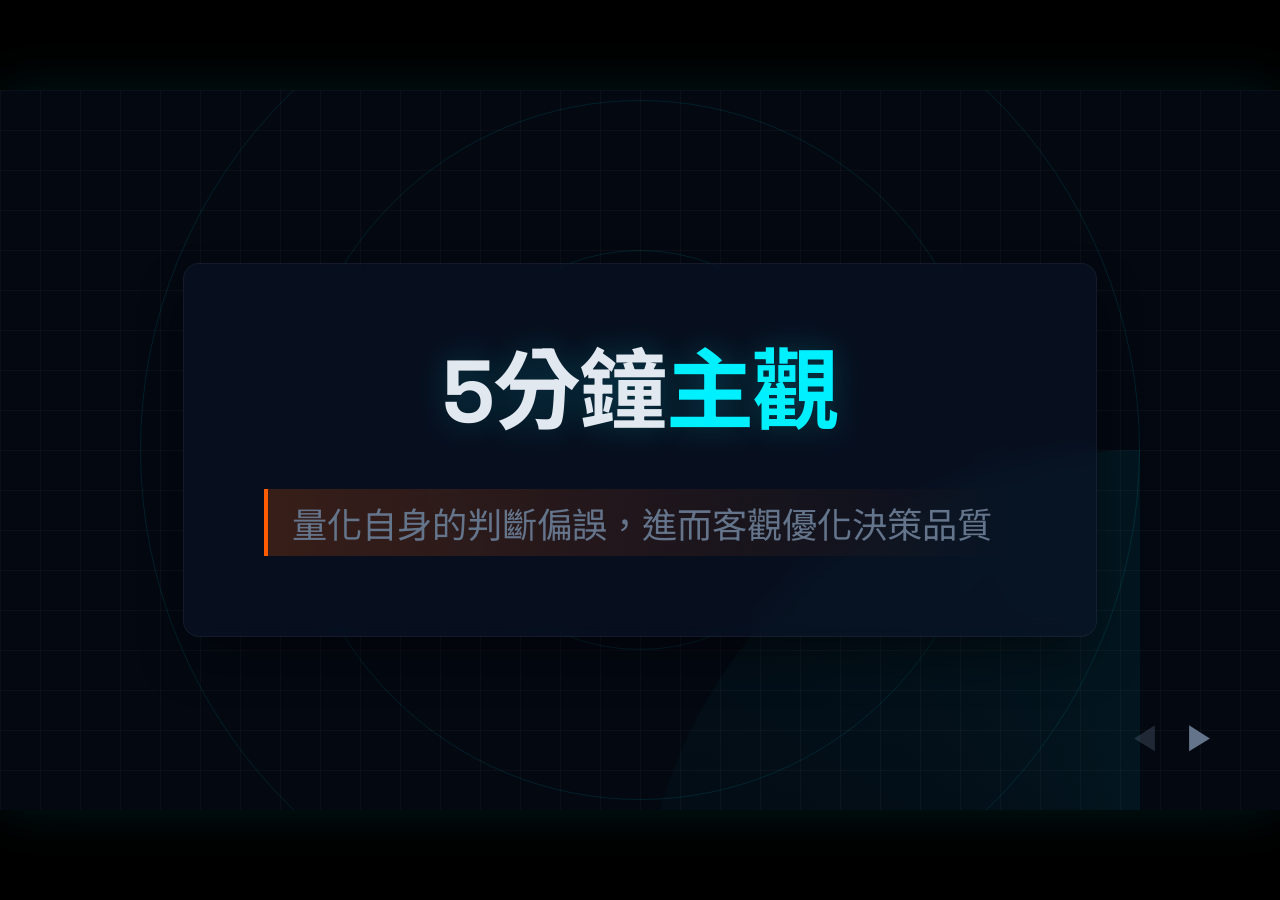
==== brier_score/index.html @ 46c32152 "Initial commit for Brier Score Calibration Tool" ====
<!DOCTYPE html>
<html lang="zh-TW">
<head>
    <meta charset="UTF-8">
    <meta name="viewport" content="width=device-width, initial-scale=1.0">
    <title>5分鐘不確定性雷達：主觀機率校準訓練</title>
    <link rel="stylesheet" href="style.css">
    <script src="https://cdn.jsdelivr.net/npm/chart.js"></script>
</head>
<body>
    <div class="presentation-container">
        <!-- Background Radar & Grid -->
        <div class="bg-layer"></div>
        <div class="radar-ring ring-1"></div>
        <div class="radar-ring ring-2"></div>
        <div class="radar-ring ring-3"></div>
        <div class="radar-sweep"></div>
        <!-- Slide 1: Cover -->
        <section class="slide active" id="slide-0" style="justify-content: center; align-items: center; text-align: center;">
            <div class="glass-panel" style="padding: 5rem; max-width: 1100px;">
                <h1 class="cover-title"><span id="cover-title-1"></span><span class="accent" id="cover-title-2"></span></h1>
                <div class="cover-subtitle" style="font-size: 2.2rem; margin-top: 1rem;">量化自身的判斷偏誤，進而客觀優化決策品質</div>
            </div>
        </section>

        <!-- Slide 2: Scenario Setup (New) -->
        <section class="slide" id="slide-0-5">
            <div style="display: flex; flex-direction: column; justify-content: center; align-items: center; height: 100%; text-align: center; padding-top: 2rem;">
                <p style="font-size: 1.6rem; color: var(--neon-cyan); margin-bottom: 2rem; font-family: 'Space Grotesk';">[ SCENARIO ]</p>
                
                <h2 style="font-size: 3rem; color: var(--text-main); margin-bottom: 3rem; white-space: nowrap;">
                    主管問你：「這週的專案 / 任務能<span class="accent">如期完成嗎？</span>」
                </h2>
                
                <div class="glass-panel" style="padding: 1.5rem 3rem; border-top: 4px solid var(--neon-cyan); background: rgba(0, 15, 30, 0.6); margin-top: 1rem;">
                    <p style="font-size: 1.1rem; color: var(--text-muted); font-family: 'Space Grotesk'; margin-bottom: 0.5rem;">[ 隱藏的客觀事實 ]</p>
                    <p style="font-size: 1.5rem; color: var(--text-main);">
                        你內心評估的 <strong style="color: #00FF00;">客觀機率是 80%</strong>
                    </p>
                </div>
                
                <p style="font-size: 2.8rem; color: var(--neon-orange); margin-top: 4rem; font-weight: bold; text-shadow: 0 0 10px rgba(255, 92, 0, 0.3);">
                    面對主管詢問，你會怎麼開口？
                </p>
            </div>
        </section>

        <!-- Slide 3: Workplace Scenario (Updated) -->
        <section class="slide" id="slide-1">
            <h2 style="font-size: 3rem;">常見的 <span class="accent-warn">兩種極端反應</span></h2>
            <p style="font-size: 1.5rem; color: var(--text-muted);">面對 80% 的客觀機率，大腦會如何扭曲表達？</p>
            <div class="scenario-layout" style="margin-top: 3rem;">
                <div class="glass-panel scenario-card card-conservative">
                    <span class="quote">「這禮拜可能只有 50% 機率...」</span>
                    <h3>刻意低估 <span class="accent">(保守避險)</span></h3>
                    <p>內心明明有 80% 的把握，卻因為害怕承擔風險而往低報。雖然自保了，卻會導致團隊囤積多餘的時間與資源 (Buffer)。</p>
                </div>
                <div class="glass-panel scenario-card card-overconfident">
                    <span class="quote">「絕對沒問題，交給我！」</span>
                    <h3>刻意高估 <span class="accent-warn">(過度自信)</span></h3>
                    <p>明明客觀機率只有 80%，卻受到「過度自信」偏誤影響，拍胸脯保證 100%。一旦出現突發狀況，就會讓整個專案措手不及。</p>
                </div>
            </div>
        </section>

        <!-- Slide 3: Concept -->
        <!-- Slide 3: Concept Transition -->
        <section class="slide" id="slide-2">
            <h2 style="font-size: 3rem;">核心概念：重新校正大腦的<span class="accent">信心尺標</span></h2>
            
            <div class="instrument-container" style="margin-top: 4rem;">
                <div class="instrument-line"></div>
                <div class="node node-noise">
                    <div class="wave-icon"></div>
                    <h3>主觀雜訊</h3>
                    <p>直覺偏誤與保守避險</p>
                </div>
                <div class="node node-calib">
                    <div class="dial-marks"></div>
                    <h3 class="accent-warn">機率校準</h3>
                    <p>(Calibration)</p>
                </div>
                <div class="node node-unbiased">
                    <div class="laser-beam"></div>
                    <h3 class="accent">無偏預估</h3>
                    <p>(True Prior)</p>
                </div>
            </div>
            
            <div style="margin-top: 4rem; display: flex; justify-content: center;">
                <div class="glass-panel" style="max-width: 900px; width: 100%; padding: 1.5rem 3rem; border-left: 4px solid #00FF00; background: rgba(0, 255, 0, 0.05);">
                    <p style="color: #00FF00; margin-bottom: 0.5rem; font-family: 'Space Grotesk'; font-size: 1.2rem;">[ 跨部門協作預期效益 ]</p>
                    <ul style="font-size: 1.3rem; margin-left: 1.5rem; line-height: 2.0; color: var(--text-main); text-align: left;">
                        <li><strong>對齊真實風險認知</strong>：校準各單位基本認知上的差異，一致化信心程度的基準。</li>
                        <li><strong>收斂可靠度決策偏差</strong>：讓專案開發的衝勁與品質把關的嚴謹找到交集，確保決策不偏離客觀現實。</li>
                        <li><strong>建立量化溝通共識</strong>：把模糊的「直覺感受」，轉化為大家都能對焦的機率語言。</li>
                    </ul>
                </div>
            </div>
        </section>

        <!-- Slide 4: Interactive Guide -->
        <section class="slide" id="slide-3">
            <h2 style="font-size: 3rem;">實作：<span class="accent">10 道趣味校準挑戰</span></h2>
            <div style="display: flex; gap: 4rem; margin-top: 4rem;">
                <div style="flex: 1.2; display: flex; flex-direction: column; justify-content: center;">
                    <div class="glass-panel" style="padding: 2.5rem; background: rgba(0, 15, 30, 0.8); border: 1px solid rgba(0, 240, 255, 0.3);">
                        <div style="color: var(--neon-cyan); font-family: 'Space Grotesk'; font-size: 1.2rem; margin-bottom: 2rem;">[ 介面與規則範例 ]</div>
                        
                        <div style="font-size: 1.5rem; color: var(--text-main); margin-bottom: 2rem;">
                            Q: 冰島是世界上唯一沒有蚊子的國家嗎？
                        </div>
                        
                        <div style="display: flex; gap: 1rem; margin-bottom: 2rem;">
                            <div style="flex: 1; padding: 0.8rem; border: 1px solid var(--text-muted); color: var(--text-muted); border-radius: 4px; text-align: center; font-size: 1.2rem;">TRUE / 是</div>
                            <div style="flex: 1; padding: 0.8rem; border: 1px solid var(--neon-cyan); color: #000; background: var(--neon-cyan); border-radius: 4px; text-align: center; font-size: 1.2rem; box-shadow: 0 0 15px var(--neon-cyan);">FALSE / 否</div>
                        </div>
                        
                        <div style="display: flex; justify-content: space-between; gap: 0.5rem;">
                            <div style="flex: 1; padding: 0.8rem 0; border: 1px solid var(--text-muted); color: var(--text-muted); text-align: center;">55%</div>
                            <div style="flex: 1; padding: 0.8rem 0; border: 1px solid var(--text-muted); color: var(--text-muted); text-align: center;">65%</div>
                            <div style="flex: 1; padding: 0.8rem 0; border: 1px solid var(--neon-orange); color: #000; background: var(--neon-orange); box-shadow: 0 0 15px var(--neon-orange); text-align: center; font-weight: bold;">75%</div>
                            <div style="flex: 1; padding: 0.8rem 0; border: 1px solid var(--text-muted); color: var(--text-muted); text-align: center;">85%</div>
                            <div style="flex: 1; padding: 0.8rem 0; border: 1px solid var(--text-muted); color: var(--text-muted); text-align: center;">95%</div>
                        </div>
                    </div>

                    <p style="margin-top: 2.5rem; font-size: 1.4rem; line-height: 1.8; color: var(--text-main);">
                        👉 <strong class="accent-warn">直覺答題，每題15秒內完成。</strong><br>
                        👉 判斷是非的同時，請一併點擊你的「真實信心度」。
                    </p>
                </div>
                
                <!-- Right: QR Code Panel -->
                <div style="display: flex; flex-direction: column; justify-content: center;">
                    <div class="glass-panel" style="padding: 2.5rem 3rem; text-align: center; height: 100%; display: flex; flex-direction: column; justify-content: center; gap: 1.2rem; border: 2px solid var(--neon-cyan); background: rgba(0, 243, 255, 0.05);">
                        <div style="color: var(--text-main); font-size: 1.2rem; letter-spacing: 2px; font-weight: bold;">[ SCAN TO START ]</div>
                        <div style="background: white; padding: 10px; width: 180px; height: 180px; margin: 0 auto; border-radius: 8px; display: flex; justify-content: center; align-items: center;">
                            <img src="https://api.qrserver.com/v1/create-qr-code/?size=180x180&data=https://inhightw.github.io/game/brier_score/index.html?mode=mobile" width="160" height="160" alt="QR Code">
                        </div>
                        <div style="color: var(--neon-orange); font-size: 1.3rem; font-weight: bold; margin-top: 0.5rem;">請用手機掃描上方條碼</div>
                        <div style="font-size: 1rem; color: var(--text-muted);">完成測驗後，結果將自動傳送至主控台</div>
                        <button class="btn" id="start-quiz-btn" style="margin-top: 1rem; padding: 0.5rem 1rem; font-size: 0.9rem; opacity: 0.6; border: 1px solid var(--text-muted);">[ DEV: 在本機端測試 ]</button>
                    </div>
                </div>
            </div>
        </section>

        <!-- Slide 4: Brier Score Guide (New) -->
        <section class="slide" id="slide-4">
            <h2 style="font-size: 3rem;">你的分數 <span class="accent">代表什麼？</span></h2>
            <p style="font-size: 1.5rem; color: var(--text-muted); margin-top: 1rem;">Brier Score (單題平均懲罰)：分數越低，代表你的預估越精準</p>
            
            <div style="display: flex; justify-content: center; margin-top: 4rem;">
                <div class="glass-panel" style="padding: 3.5rem 5rem; width: 100%; max-width: 800px; border-left: 4px solid var(--neon-cyan);">
                    <h4 style="color: var(--neon-cyan); margin-bottom: 2.5rem; font-family: 'Space Grotesk'; font-size: 1.5rem; letter-spacing: 1px;">
                        [ 分數落點指南 SCORE GUIDE ] 
                        <span style="font-size: 1.1rem; color: var(--text-muted); font-family: sans-serif; letter-spacing: normal; margin-left: 1rem;">(無論 10 題或 100 題皆適用)</span>
                    </h4>
                    <ul style="list-style: none; padding: 0; display: flex; flex-direction: column; gap: 1.8rem; font-size: 1.6rem;">
                        <li style="display: flex; align-items: center;"><span style="color: #00FF00; min-width: 200px; font-family: 'JetBrains Mono'; font-weight: bold; font-size: 2rem;">0.00 ~ 0.15</span> <span style="color: var(--text-main);">優秀 (高度校準)</span></li>
                        <li style="display: flex; align-items: center;"><span style="color: var(--neon-cyan); min-width: 200px; font-family: 'JetBrains Mono'; font-size: 2rem;">0.15 ~ 0.25</span> <span style="color: var(--text-main);">正常 (一般常人表現)</span></li>
                        <li style="display: flex; align-items: center;"><span style="color: var(--neon-orange); min-width: 200px; font-family: 'JetBrains Mono'; font-size: 2rem;">> 0.25</span> <span style="color: var(--text-muted);">極端 (不如亂猜 50%)</span></li>
                    </ul>
                    <div style="margin-top: 3rem; font-size: 1.1rem; color: var(--text-muted); border-top: 1px dashed var(--text-muted); padding-top: 1.5rem;">
                        * 備註：本次 10 題僅供快速體驗。若要建立個人穩健的「校準基準線」(Baseline)，建議至少進行 40~50 題以上的測驗。
                    </div>
                </div>
            </div>
        </section>

        <!-- Slide 5: Why honesty is best policy (Graph) [HIDDEN] -->
        <!-- 
        <section class="slide" id="slide-4-5">
            <h2 style="font-size: 3rem;">為什麼 <span class="accent">誠實</span> 是最佳策略？</h2>
            <div class="brier-layout" style="display: grid; grid-template-columns: 1fr 1fr; gap: 4rem; align-items: center; margin-top: 3rem;">
                
                <div class="glass-panel" style="padding: 1.5rem; position: relative; width: 100%; aspect-ratio: 1; max-width: 500px; display: flex; flex-direction: column; margin: 0 auto;">
                    <div style="color: var(--text-muted); font-size: 1rem; font-family: 'Space Grotesk'; margin-bottom: 1rem;">[ EXPECTED PENALTY SCORE ]</div>
                    
                    <div style="flex-grow: 1; position: relative;">
                        <div style="position: absolute; top: -10px; left: 0; color: var(--text-main); font-family: 'JetBrains Mono';">1.00</div>
                        <div style="position: absolute; top: 73%; left: 0; transform: translateY(-50%); color: var(--text-main); font-family: 'JetBrains Mono';">0.25</div>
                        <div style="position: absolute; bottom: 0; left: 0; color: var(--text-main); font-family: 'JetBrains Mono';">0.00</div>
                        
                        <div style="position: absolute; bottom: -25px; left: 40px; color: var(--text-main); font-family: 'JetBrains Mono';">0%</div>
                        <div style="position: absolute; bottom: -25px; left: 50%; transform: translateX(-50%); color: var(--text-main); font-family: 'JetBrains Mono';">50%</div>
                        <div style="position: absolute; bottom: -25px; right: 0; color: var(--text-main); font-family: 'JetBrains Mono';">100%</div>
                        <div style="position: absolute; bottom: -45px; right: 0; color: var(--text-muted); font-size: 0.9rem;">內心真實把握度 (p)</div>

                        <svg viewBox="0 0 100 100" style="position: absolute; top: 0; left: 40px; width: calc(100% - 40px); height: 100%; overflow: visible;">
                            <line x1="0" y1="100" x2="100" y2="100" stroke="#4a5568" stroke-width="1" />
                            <line x1="0" y1="0" x2="0" y2="100" stroke="#4a5568" stroke-width="1" />
                            <line x1="0" y1="75" x2="100" y2="75" stroke="#4a5568" stroke-width="1" stroke-dasharray="2,2" />
                            
                            <line x1="0" y1="100" x2="100" y2="0" stroke="var(--neon-orange)" stroke-width="1.5" stroke-dasharray="2,2" />
                            <text x="30" y="70" fill="var(--neon-orange)" font-size="3" transform="rotate(-45 30,70)">硬猜 0% (避險)</text>
                            
                            <line x1="0" y1="0" x2="100" y2="100" stroke="#00FF00" stroke-width="1.5" />
                            <text x="70" y="70" fill="#00FF00" font-size="3" transform="rotate(45 70,70)">硬猜 100% (盲目)</text>
                            
                            <path d="M0,100 Q50,50 100,100" fill="none" stroke="var(--neon-cyan)" stroke-width="2.5" stroke-dasharray="3,3" />
                            <text x="50" y="85" fill="var(--neon-cyan)" font-size="3" text-anchor="middle">誠實作答</text>
                        </svg>
                    </div>
                </div>

                <div class="explanation-text" style="display: flex; flex-direction: column; justify-content: center; gap: 2.5rem; height: 100%;">
                    
                    <div>
                        <p style="font-size: 1.4rem; line-height: 1.6; color: var(--text-main);">
                            不管你內心真正的把握度是多少，代表<strong class="accent">「誠實作答」的藍色虛線，永遠位於圖表的最下方</strong>（懲罰最低）。
                        </p>
                    </div>

                    <div style="display: flex; flex-direction: column; gap: 1.5rem;">
                        <div class="highlight-box" style="padding: 1.5rem; background: rgba(255, 92, 0, 0.1); border-left: 4px solid var(--neon-orange); border-radius: 4px;">
                            <p style="margin-bottom: 0.5rem; color: var(--neon-orange); font-weight: bold; font-size: 1.2rem;">[ 避險的代價 ]</p>
                            <p style="font-size: 1.1rem; line-height: 1.5; color: var(--text-muted);">明明有 70% 把握卻低報，預期懲罰將大幅飆高。</p>
                        </div>
                        
                        <div class="highlight-box" style="padding: 1.5rem; background: rgba(0, 255, 0, 0.05); border-left: 4px solid #00FF00; border-radius: 4px;">
                            <p style="margin-bottom: 0.5rem; color: #00FF00; font-weight: bold; font-size: 1.2rem;">[ 盲目的代價 ]</p>
                            <p style="font-size: 1.1rem; line-height: 1.5; color: var(--text-muted);">只有 60% 把握卻保證 100%，翻車將面臨極端懲罰。</p>
                        </div>
                    </div>
                </div>
            </div>
        </section>
        -->



        <!-- Slide 7: Statistics -->
        <section class="slide" id="slide-6">
            <h2 style="font-size: 3rem;">團隊校準 <span class="accent-warn">統計分布</span></h2>
            <div style="display: flex; justify-content: center; margin-top: 2rem; height: 60vh;">
                <div class="glass-panel dash-panel" style="max-width: 800px; width: 100%;">
                    <h3 style="color: var(--neon-orange); text-align: center;">[ POPULATION ANALYSIS ]</h3>
                    
                    <div id="stats-dashboard" style="margin-top: 2rem; display: none;">
                        <div style="display: flex; justify-content: space-around; margin-bottom: 2rem; font-family: 'JetBrains Mono'; text-align: center;">
                            <div>
                                <div style="color: var(--text-muted); font-size: 0.9rem;">TOTAL</div>
                                <div style="font-size: 2.5rem; color: var(--text-main);" id="stat-total">0</div>
                            </div>
                            <div>
                                <div style="color: var(--text-muted); font-size: 0.9rem;">AVG SCORE</div>
                                <div style="font-size: 2.5rem; color: var(--neon-cyan);" id="stat-avg">0.00</div>
                            </div>
                        </div>

                        <!-- 2-Column Grid for Charts -->
                        <div style="display: grid; grid-template-columns: 1fr 1fr; gap: 2rem; align-items: center; margin-top: 1rem;">
                            <!-- Left: Histogram -->
                            <div style="width: 100%; height: 250px; display: flex; flex-direction: column; align-items: center;">
                                <div style="color: var(--text-muted); font-size: 0.9rem; margin-bottom: 0.5rem; letter-spacing: 1px;">分數分佈 (Brier Score Distribution)</div>
                                <canvas id="scoreHistogram"></canvas>
                            </div>
                            <!-- Right: Doughnut Chart -->
                            <div style="width: 100%; height: 250px; display: flex; flex-direction: column; align-items: center;">
                                <div style="color: var(--text-muted); font-size: 0.9rem; margin-bottom: 0.5rem; letter-spacing: 1px;">偏誤屬性 (Bias Types)</div>
                                <canvas id="biasPieChart"></canvas>
                            </div>
                        </div>
                    </div>
                    
                    <div id="stats-loading" style="text-align: center; padding: 20px; font-family: 'JetBrains Mono';">載入數據中...</div>
                </div>
            </div>
        </section>

        <!-- Navigation Controls -->
        <div class="nav-controls">
            <button class="nav-btn" id="prev-slide">◀</button>
            <button class="nav-btn" id="next-slide">▶</button>
        </div>
    </div>

    <!-- Quiz Overlay (HUD) -->
    <div id="quiz-overlay">
        <div class="glass-panel hud-container" id="quiz-container" style="padding: 4rem;">
            <div class="hud-header" style="justify-content: space-between; align-items: center;">
                <span>Subjective Calibration Module</span>
                <div style="display: flex; gap: 2rem; align-items: center;">
                    <span id="timer-display" style="color: var(--neon-orange); font-family: 'JetBrains Mono'; font-size: 1.5rem; font-weight: bold; min-width: 80px; text-align: right;">00:10</span>
                    <span id="quiz-progress" class="accent">Q 01 / 10</span>
                </div>
            </div>
            
            <div style="width: 100%; height: 2px; background: rgba(255,255,255,0.1); margin-top: 1rem; margin-bottom: 2rem;">
                <div id="timer-bar" style="width: 100%; height: 100%; background: var(--neon-orange);"></div>
            </div>
            
            <div id="question-screen">
                <div class="typewriter" id="question-text">
                    <span id="q-type-content"></span><span class="cursor"></span>
                </div>
                
                <div class="binary-choices">
                    <button class="choice-btn" data-val="true" id="btn-true">TRUE / 是</button>
                    <button class="choice-btn" data-val="false" id="btn-false">FALSE / 否</button>
                </div>
                
                <div class="conf-slider-container" id="conf-section">
                    <div class="conf-labels">
                        <span>CONFIDENCE_LEVEL</span>
                        <span class="accent-warn">SELECT [55 - 95]</span>
                    </div>
                    <div class="confidence-scale" id="confidence-scale" style="display: flex; justify-content: space-between; margin-top: 2rem; gap: 10px;">
                        <button class="scale-btn" data-conf="0.55">55%</button>
                        <button class="scale-btn" data-conf="0.65">65%</button>
                        <button class="scale-btn" data-conf="0.75">75%</button>
                        <button class="scale-btn" data-conf="0.85">85%</button>
                        <button class="scale-btn" data-conf="0.95">95%</button>
                    </div>
                </div>
                
                <div class="hud-footer">
                    <button class="btn" id="next-question-btn" disabled>EXECUTE</button>
                </div>
            </div>
            
            <div id="result-screen" class="result-screen">
                <div class="hud-header" style="justify-content: center; margin-bottom: 1rem;">
                    <span>[ CALIBRATION COMPLETE ]</span>
                </div>
                <div style="font-family: 'Space Grotesk'; font-size: 1.5rem;">YOUR BRIER SCORE</div>
                <div class="huge-score" id="final-brier-score">0.000</div>
                <div class="score-eval" id="score-feedback"></div>
                
                <div class="register-form" style="margin-top: 1rem; text-align: center;">
                    <div style="color: var(--neon-cyan); font-family: 'JetBrains Mono'; margin-bottom: 0.5rem;" id="sync-status">>> SYNCING TO CLOUD...</div>
                </div>
                <button class="btn" id="close-quiz-btn" style="background: transparent; border-color: var(--text-muted); color: var(--text-muted);">EXIT_MODULE</button>
            </div>
        </div>
    </div>

    <!-- Firebase App (the core Firebase SDK) -->
    <script type="module">
        import { initializeApp } from "https://www.gstatic.com/firebasejs/10.8.0/firebase-app.js";
        import { getDatabase, ref, push, onValue, query, orderByChild, limitToFirst } from "https://www.gstatic.com/firebasejs/10.8.0/firebase-database.js";
        
        const firebaseConfig = {};

        window.dbSystem = {
            useFirebase: !!firebaseConfig.databaseURL,
            db: null,
            init: function() {
                if (this.useFirebase) {
                    const app = initializeApp(firebaseConfig);
                    this.db = getDatabase(app);
                }
            },
            saveScore: function(name, score) {
                if (this.useFirebase) {
                    const scoreListRef = ref(this.db, 'leaderboard');
                    push(scoreListRef, { name: name, score: score, timestamp: Date.now() });
                } else {
                    let board = JSON.parse(localStorage.getItem('brier_leaderboard_v2') || '[]');
                    board.push({ name: name, score: score, timestamp: Date.now() });
                    localStorage.setItem('brier_leaderboard_v2', JSON.stringify(board));
                    this.triggerLocalRender();
                }
            },
            listenScores: function(callback) {
                if (this.useFirebase) {
                    const topScoresRef = query(ref(this.db, 'leaderboard'), orderByChild('score'), limitToFirst(10));
                    onValue(topScoresRef, (snapshot) => {
                        let scores = [];
                        snapshot.forEach((child) => { scores.push(child.val()); });
                        callback(scores);
                    });
                } else {
                    this.localCallback = callback;
                    this.triggerLocalRender();
                }
            },
            triggerLocalRender: function() {
                if (this.localCallback) {
                    let board = JSON.parse(localStorage.getItem('brier_leaderboard_v2') || '[]');
                    board.sort((a, b) => a.score - b.score);
                    this.localCallback(board.slice(0, 10));
                }
            }
        };
        window.dbSystem.init();
    </script>

    <script src="calibration_data.js"></script>
    <script src="app.js"></script>
</body>
</html>
---- brier_score/style.css ----
@import url('https://fonts.googleapis.com/css2?family=Noto+Sans+TC:wght@400;500;700&family=Space+Grotesk:wght@400;600;700&family=JetBrains+Mono:wght@400;700&display=swap');

:root {
  --bg-deep: #030811;
  --bg-panel: rgba(10, 21, 40, 0.6);
  --neon-cyan: #00F0FF;
  --neon-cyan-dim: rgba(0, 240, 255, 0.2);
  --neon-orange: #FF5C00;
  --neon-orange-dim: rgba(255, 92, 0, 0.2);
  --text-main: #E2E8F0;
  --text-muted: #64748B;
  --grid-color: rgba(255, 255, 255, 0.03);
}

* {
  box-sizing: border-box;
  margin: 0;
  padding: 0;
}

body {
  background-color: #000; /* Outer letterbox color */
  color: var(--text-main);
  overflow: hidden;
  height: 100vh;
  width: 100vw;
  margin: 0;
  font-family: 'Noto Sans TC', sans-serif;
  position: relative;
}

/* Radar & Grid Background */
.bg-layer {
  position: absolute;
  top: 0; left: 0; width: 100%; height: 100%;
  z-index: -1;
  background-image: 
    linear-gradient(var(--grid-color) 1px, transparent 1px),
    linear-gradient(90deg, var(--grid-color) 1px, transparent 1px);
  background-size: 40px 40px;
}
.radar-ring {
  position: absolute;
  top: 50%; left: 50%;
  transform: translate(-50%, -50%);
  border: 1px solid var(--neon-cyan-dim);
  border-radius: 50%;
  opacity: 0.5;
}
.ring-1 { width: 400px; height: 400px; }
.ring-2 { width: 700px; height: 700px; }
.ring-3 { width: 1000px; height: 1000px; }
.radar-sweep {
  position: absolute;
  top: 50%; left: 50%;
  width: 1000px; height: 1000px;
  background: conic-gradient(from 0deg, transparent 70%, var(--neon-cyan-dim) 100%);
  border-radius: 50%;
  transform-origin: 0 0;
  animation: sweep 10s linear infinite;
  opacity: 0.3;
}
@keyframes sweep {
  from { transform: rotate(0deg); }
  to { transform: rotate(360deg); }
}

h1, h2, h3, .number-font {
  font-family: 'Space Grotesk', 'Noto Sans TC', sans-serif;
  letter-spacing: -0.02em;
}

.presentation-container {
  width: 1280px;
  height: 720px;
  position: absolute;
  top: 50%;
  left: 50%;
  background-color: var(--bg-deep);
  overflow: hidden;
  box-shadow: 0 0 50px rgba(0, 240, 255, 0.1);
  transform: translate(-50%, -50%);
  transform-origin: center center;
}

.slide {
  position: absolute;
  top: 0; left: 0; width: 100%; height: 100%;
  opacity: 0;
  visibility: hidden;
  transition: all 0.8s cubic-bezier(0.22, 1, 0.36, 1);
  transform: scale(0.95) translateY(30px);
  padding: 4rem 5rem;
  display: flex;
  flex-direction: column;
  justify-content: flex-start;
}

.slide.active {
  opacity: 1;
  visibility: visible;
  transform: scale(1) translateY(0);
}

.accent { color: var(--neon-cyan); }
.accent-warn { color: var(--neon-orange); }

/* Glassmorphism Panel */
.glass-panel {
  background: var(--bg-panel);
  backdrop-filter: blur(12px);
  -webkit-backdrop-filter: blur(12px);
  border: 1px solid rgba(255, 255, 255, 0.05);
  border-radius: 16px;
  box-shadow: 0 25px 50px -12px rgba(0, 0, 0, 0.5);
}

/* Base Button */
.btn {
  background: transparent;
  color: var(--neon-cyan);
  border: 1px solid var(--neon-cyan);
  padding: 14px 40px;
  font-size: 1.2rem;
  font-family: 'Space Grotesk', sans-serif;
  font-weight: 600;
  border-radius: 4px;
  cursor: pointer;
  transition: all 0.3s cubic-bezier(0.4, 0, 0.2, 1);
  text-transform: uppercase;
  letter-spacing: 2px;
  position: relative;
  overflow: hidden;
}
.btn::before {
  content: '';
  position: absolute;
  top: 0; left: -100%; width: 100%; height: 100%;
  background: var(--neon-cyan);
  transition: all 0.3s ease;
  z-index: -1;
}
.btn:hover::before { left: 0; }
.btn:hover {
  color: var(--bg-deep);
  box-shadow: 0 0 20px var(--neon-cyan-dim);
}
.btn:disabled {
  border-color: var(--text-muted);
  color: var(--text-muted);
  cursor: not-allowed;
}
.btn:disabled::before { display: none; }

.nav-controls {
  position: absolute;
  bottom: 3rem; right: 4rem;
  z-index: 100;
  display: flex;
  gap: 1.5rem;
}

.nav-btn {
  background: transparent;
  color: var(--text-muted);
  border: none;
  font-size: 2rem;
  cursor: pointer;
  transition: all 0.3s;
  font-family: 'Space Grotesk';
}
.nav-btn:hover {
  color: var(--neon-cyan);
  transform: scale(1.1);
}

/* Slide 1: Cover */
.cover-title {
  font-size: 5.5rem;
  font-weight: 700;
  line-height: 1.1;
  margin-bottom: 2rem;
  text-shadow: 0 0 30px var(--neon-cyan-dim);
}
.cover-subtitle {
  font-size: 1.8rem;
  color: var(--text-muted);
  display: inline-block;
  padding: 0.5rem 1.5rem;
  border-left: 4px solid var(--neon-orange);
  background: linear-gradient(90deg, var(--neon-orange-dim), transparent);
}

/* Slide 2: Scenario */
.scenario-layout {
  display: grid;
  grid-template-columns: 1fr 1fr;
  gap: 3rem;
  margin-top: 3rem;
}
.scenario-card {
  padding: 3rem;
  position: relative;
  overflow: hidden;
}
.scenario-card::before {
  content: '';
  position: absolute;
  top: 0; left: 0; width: 4px; height: 100%;
}
.card-conservative::before { background: var(--text-muted); }
.card-overconfident::before { background: var(--neon-orange); }

.scenario-card h3 {
  font-size: 2rem;
  margin-bottom: 1.5rem;
}
.scenario-card p {
  font-size: 1.2rem;
  line-height: 1.7;
  color: #94A3B8;
}
.quote {
  font-family: 'Space Grotesk';
  font-size: 1.2rem;
  color: #fff;
  margin-bottom: 1rem;
  display: block;
  opacity: 0.8;
}

/* Slide 3: Concept (Redesigned) */
.instrument-container {
  display: flex;
  align-items: center;
  justify-content: space-between;
  margin-top: 5rem;
  position: relative;
}
.instrument-line {
  position: absolute;
  top: 50%; left: 0; width: 100%; height: 2px;
  background: linear-gradient(90deg, var(--text-muted), var(--neon-cyan));
  z-index: -1;
  opacity: 0.3;
}
.node {
  width: 220px; height: 220px;
  border-radius: 50%;
  display: flex;
  flex-direction: column;
  justify-content: center;
  align-items: center;
  text-align: center;
  background: var(--bg-deep);
  position: relative;
}
/* Node 1: Noise */
.node-noise {
  border: 2px dashed var(--text-muted);
}
.wave-icon {
  width: 80%; height: 40px;
  background: repeating-linear-gradient(90deg, transparent, transparent 4px, var(--text-muted) 4px, var(--text-muted) 8px);
  mask-image: linear-gradient(transparent, black, transparent);
  -webkit-mask-image: linear-gradient(transparent, black, transparent);
  margin-bottom: 1rem;
}
/* Node 2: Calibration Dial */
.node-calib {
  border: 2px solid var(--neon-orange);
  box-shadow: 0 0 30px var(--neon-orange-dim);
}
.dial-marks {
  position: absolute;
  width: 90%; height: 90%;
  border-radius: 50%;
  border: 1px dotted var(--neon-orange);
  animation: spin 20s linear infinite;
}
@keyframes spin { 100% { transform: rotate(360deg); } }

/* Node 3: Unbiased */
.node-unbiased {
  border: 2px solid var(--neon-cyan);
  box-shadow: 0 0 30px var(--neon-cyan-dim);
}
.laser-beam {
  position: absolute;
  right: 100%; top: 50%;
  width: 50px; height: 2px;
  background: var(--neon-cyan);
  box-shadow: 0 0 10px var(--neon-cyan);
}

.node h3 { font-size: 1.5rem; margin-bottom: 0.5rem; }
.node p { font-size: 0.9rem; color: var(--text-muted); }

.concept-explanations {
  display: grid;
  grid-template-columns: 1fr 1fr;
  gap: 2rem;
  margin-top: 4rem;
}
.concept-desc {
  padding: 1.5rem 2rem;
  border-left: 2px solid;
}

/* Slide 4: Steps */
.process-grid {
  display: grid;
  grid-template-columns: repeat(3, 1fr);
  gap: 2rem;
  margin: 4rem 0;
}
.step-box {
  padding: 2.5rem;
  position: relative;
}
.step-num {
  position: absolute;
  top: -1.5rem; left: 2rem;
  font-family: 'JetBrains Mono', monospace;
  font-size: 3rem;
  font-weight: 700;
  color: var(--neon-cyan);
  opacity: 0.2;
}
.step-box h3 { font-size: 1.5rem; margin-bottom: 1rem; }

/* Slide 5: Formula */
.brier-layout {
  display: grid;
  grid-template-columns: 1.2fr 1fr;
  gap: 4rem;
  margin-top: 3rem;
  align-items: center;
}
.code-panel {
  background: #02040A;
  border: 1px solid rgba(255,255,255,0.1);
  padding: 3rem;
  border-radius: 12px;
  font-family: 'JetBrains Mono', monospace;
}
.code-panel .math {
  font-size: 2.8rem;
  color: var(--neon-orange);
  margin: 2rem 0;
  text-shadow: 0 0 20px var(--neon-orange-dim);
}
.code-panel p { color: var(--text-muted); font-size: 1.1rem; }

.explanation-text {
  font-size: 1.2rem;
  line-height: 1.8;
}
.highlight-box {
  margin-top: 2rem;
  padding: 1.5rem;
  background: var(--neon-cyan-dim);
  border-left: 4px solid var(--neon-cyan);
  border-radius: 4px;
}

/* Slide 6: Leaderboard */
.dash-layout {
  display: grid;
  grid-template-columns: 1fr 1fr;
  gap: 3rem;
  margin-top: 2rem;
  height: 60vh;
}
.dash-panel {
  padding: 2.5rem;
  display: flex;
  flex-direction: column;
}
.dash-panel h3 {
  font-size: 1.8rem;
  margin-bottom: 2rem;
  color: var(--neon-cyan);
}
.benefit-list { list-style: none; }
.benefit-list li {
  font-size: 1.2rem;
  margin-bottom: 1.5rem;
  padding-left: 2rem;
  position: relative;
  line-height: 1.6;
}
.benefit-list li::before {
  content: '>';
  position: absolute;
  left: 0;
  color: var(--neon-orange);
  font-family: 'Space Grotesk';
  font-weight: bold;
}
.leaderboard-wrapper {
  flex-grow: 1;
  overflow-y: auto;
  padding-right: 1rem;
}
/* Custom Scrollbar */
::-webkit-scrollbar { width: 6px; }
::-webkit-scrollbar-track { background: transparent; }
::-webkit-scrollbar-thumb { background: var(--text-muted); border-radius: 3px; }
::-webkit-scrollbar-thumb:hover { background: var(--neon-cyan); }

.lb-row {
  display: flex;
  justify-content: space-between;
  padding: 1rem 0;
  border-bottom: 1px solid rgba(255,255,255,0.05);
  font-size: 1.1rem;
}
.lb-rank {
  font-family: 'JetBrains Mono';
  color: var(--text-muted);
  width: 30px;
  display: inline-block;
}
.lb-score {
  font-family: 'JetBrains Mono';
  color: var(--neon-cyan);
  font-weight: bold;
}

/* Quiz Overlay / Radar HUD */
#quiz-overlay {
  position: fixed;
  top: 0; left: 0; width: 100%; height: 100%;
  background: rgba(3, 8, 17, 0.95);
  backdrop-filter: blur(20px);
  z-index: 1000;
  display: flex;
  flex-direction: column;
  justify-content: center;
  align-items: center;
  opacity: 0;
  visibility: hidden;
  transition: all 0.4s ease;
}
#quiz-overlay.active {
  opacity: 1; visibility: visible;
}

.hud-container {
  width: 100%; max-width: 900px;
  position: relative;
}
/* Corner decorations for HUD */
.hud-container::before, .hud-container::after {
  content: ''; position: absolute; width: 30px; height: 30px; border: 2px solid var(--neon-cyan);
}
.hud-container::before { top: -20px; left: -20px; border-right: none; border-bottom: none; }
.hud-container::after { bottom: -20px; right: -20px; border-left: none; border-top: none; }

.hud-header {
  display: flex;
  justify-content: space-between;
  font-family: 'JetBrains Mono';
  color: var(--text-muted);
  margin-bottom: 3rem;
  text-transform: uppercase;
  letter-spacing: 2px;
}
.typewriter {
  font-size: 2.2rem;
  line-height: 1.4;
  min-height: 100px;
  margin-bottom: 3rem;
  font-weight: 500;
}
.cursor {
  display: inline-block;
  width: 10px; height: 1.2em;
  background: var(--neon-cyan);
  animation: blink 1s step-end infinite;
  vertical-align: text-bottom;
  margin-left: 5px;
}
@keyframes blink { 50% { opacity: 0; } }

.binary-choices {
  display: grid;
  grid-template-columns: 1fr 1fr;
  gap: 2rem;
  margin-bottom: 4rem;
}
.choice-btn {
  background: rgba(255,255,255,0.02);
  border: 1px solid var(--text-muted);
  padding: 2rem;
  color: var(--text-main);
  font-size: 1.5rem;
  border-radius: 8px;
  cursor: pointer;
  transition: all 0.2s;
  font-family: 'Space Grotesk';
}
.choice-btn:hover {
  background: rgba(255,255,255,0.05);
}
.choice-btn.selected {
  border-color: var(--neon-cyan);
  box-shadow: inset 0 0 20px var(--neon-cyan-dim);
  color: var(--neon-cyan);
}

.conf-slider-container {
  margin-bottom: 3rem;
  opacity: 1;
  transform: translateY(0);
}
.conf-slider-container.visible {
  opacity: 1; transform: translateY(0);
}
.conf-labels {
  display: flex;
  justify-content: space-between;
  font-family: 'JetBrains Mono';
  color: var(--text-muted);
  margin-bottom: 1rem;
}
.conf-scale {
  display: flex;
  justify-content: space-between;
  gap: 4px;
}
.scale-btn {
  flex: 1;
  height: 60px;
  background: rgba(255,255,255,0.05);
  border: 1px solid rgba(255,255,255,0.1);
  color: var(--text-main);
  font-family: 'JetBrains Mono';
  font-size: 1.2rem;
  cursor: pointer;
  transition: all 0.2s;
}
.scale-btn:hover { background: rgba(255,255,255,0.1); }
.scale-btn.selected {
  background: var(--neon-orange);
  border-color: var(--neon-orange);
  color: #000;
  font-weight: bold;
}

.hud-footer {
  display: flex;
  justify-content: flex-end;
}

/* Result Screen */
.result-screen {
  text-align: center;
  display: none;
}
.result-screen.active {
  display: block;
  animation: fadeIn 1s ease forwards;
}
@keyframes fadeIn {
  from { opacity: 0; transform: scale(0.9); }
  to { opacity: 1; transform: scale(1); }
}

.huge-score {
  font-family: 'JetBrains Mono';
  font-size: 8rem;
  color: var(--neon-cyan);
  font-weight: 700;
  line-height: 1;
  margin: 2rem 0;
  text-shadow: 0 0 50px var(--neon-cyan-dim);
}
.score-eval {
  font-size: 1.5rem;
  color: var(--neon-orange);
  margin-bottom: 3rem;
  font-family: 'Space Grotesk';
}

.register-form {
  display: flex;
  gap: 1rem;
  justify-content: center;
  margin-bottom: 3rem;
}
.tech-input {
  background: rgba(0,0,0,0.5);
  border: 1px solid var(--neon-cyan);
  padding: 15px 20px;
  color: var(--neon-cyan);
  font-family: 'JetBrains Mono';
  font-size: 1.2rem;
  width: 300px;
  outline: none;
}
.tech-input::placeholder { color: rgba(0, 240, 255, 0.3); }

/* Stats Bar Chart */
.stats-bar-container {
  margin: 1.5rem 0;
  width: 100%;
}
.stats-bar-label {
  display: flex;
  justify-content: space-between;
  margin-bottom: 0.5rem;
  font-family: 'JetBrains Mono';
  color: var(--text-muted);
}
.stats-bar-bg {
  width: 100%;
  height: 12px;
  background: rgba(255,255,255,0.05);
  border-radius: 6px;
  overflow: hidden;
}
.stats-bar-fill {
  height: 100%;
  transition: width 1s ease-out;
}
.fill-blind { background-color: #00FF00; box-shadow: 0 0 10px #00FF00; }
.fill-conservative { background-color: var(--neon-orange); box-shadow: 0 0 10px var(--neon-orange); }
.fill-perfect { background-color: var(--neon-cyan); box-shadow: 0 0 10px var(--neon-cyan); }
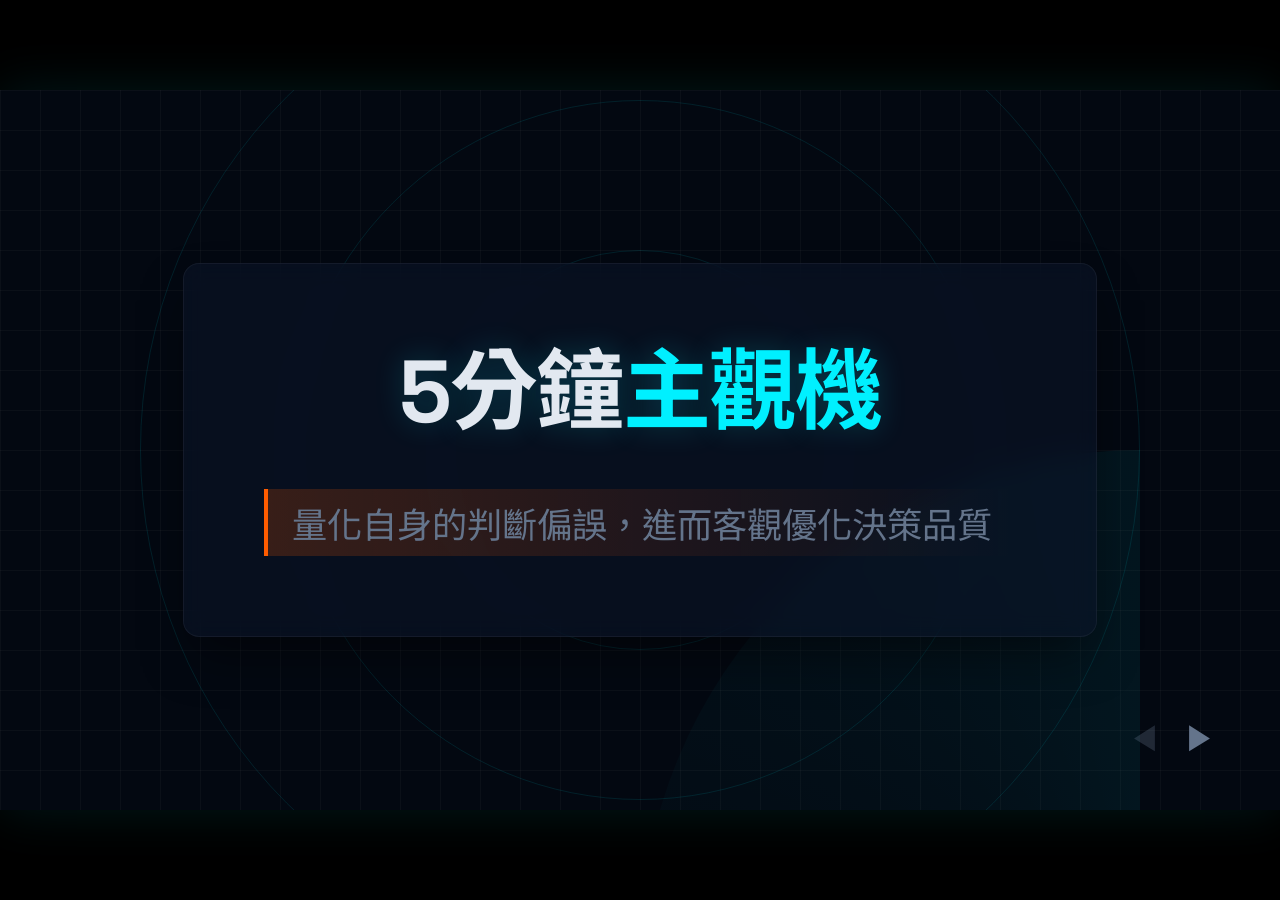
==== commit c79de1e0: "feat(brier-score): update UI, add retro styling, feedback tooltips and sync patch" ====
--- a/brier_score/index.html
+++ b/brier_score/index.html
@@ -4,10 +4,30 @@
     <meta charset="UTF-8">
     <meta name="viewport" content="width=device-width, initial-scale=1.0">
     <title>5分鐘不確定性雷達：主觀機率校準訓練</title>
-    <link rel="stylesheet" href="style.css">
+    <link rel="stylesheet" href="style.css?v=4">
     <script src="https://cdn.jsdelivr.net/npm/chart.js"></script>
+    <link href="https://fonts.googleapis.com/css2?family=Press+Start+2P&display=swap" rel="stylesheet">
 </head>
 <body>
+
+    <!-- Floating Round Selector -->
+    <div id="round-control-panel" style="position: fixed; top: 20px; right: 20px; z-index: 9999; display: none; gap: 10px; align-items: center; font-family: 'Space Grotesk', sans-serif; background: rgba(0,15,30,0.8); padding: 10px 15px; border: 1px solid var(--neon-cyan); border-radius: 4px; box-shadow: 0 0 10px rgba(0,243,255,0.2);">
+        <span style="color: var(--neon-cyan); font-weight: bold; font-size: 0.9rem;">[ ROUND CONTROL ]</span>
+        <select id="round-selector" style="background: #000; color: #fff; border: 1px solid var(--neon-cyan); padding: 5px; font-family: 'JetBrains Mono', monospace; font-size: 0.9rem; cursor: pointer; outline: none;">
+            <option value="1">ROUND 1</option>
+            <option value="2">ROUND 2</option>
+            <option value="3">ROUND 3</option>
+            <option value="4">ROUND 4</option>
+            <option value="5">ROUND 5</option>
+            <option value="6">ROUND 6</option>
+            <option value="7">ROUND 7</option>
+            <option value="8">ROUND 8</option>
+            <option value="9">ROUND 9</option>
+            <option value="10">ROUND 10</option>
+            <option value="all">ALL (累積總計)</option>
+        </select>
+    </div>
+    
     <div class="presentation-container">
         <!-- Background Radar & Grid -->
         <div class="bg-layer"></div>
@@ -104,24 +124,45 @@
             <h2 style="font-size: 3rem;">實作：<span class="accent">10 道趣味校準挑戰</span></h2>
             <div style="display: flex; gap: 4rem; margin-top: 4rem;">
                 <div style="flex: 1.2; display: flex; flex-direction: column; justify-content: center;">
-                    <div class="glass-panel" style="padding: 2.5rem; background: rgba(0, 15, 30, 0.8); border: 1px solid rgba(0, 240, 255, 0.3);">
-                        <div style="color: var(--neon-cyan); font-family: 'Space Grotesk'; font-size: 1.2rem; margin-bottom: 2rem;">[ 介面與規則範例 ]</div>
-                        
-                        <div style="font-size: 1.5rem; color: var(--text-main); margin-bottom: 2rem;">
-                            Q: 冰島是世界上唯一沒有蚊子的國家嗎？
-                        </div>
-                        
-                        <div style="display: flex; gap: 1rem; margin-bottom: 2rem;">
-                            <div style="flex: 1; padding: 0.8rem; border: 1px solid var(--text-muted); color: var(--text-muted); border-radius: 4px; text-align: center; font-size: 1.2rem;">TRUE / 是</div>
-                            <div style="flex: 1; padding: 0.8rem; border: 1px solid var(--neon-cyan); color: #000; background: var(--neon-cyan); border-radius: 4px; text-align: center; font-size: 1.2rem; box-shadow: 0 0 15px var(--neon-cyan);">FALSE / 否</div>
-                        </div>
-                        
-                        <div style="display: flex; justify-content: space-between; gap: 0.5rem;">
-                            <div style="flex: 1; padding: 0.8rem 0; border: 1px solid var(--text-muted); color: var(--text-muted); text-align: center;">55%</div>
-                            <div style="flex: 1; padding: 0.8rem 0; border: 1px solid var(--text-muted); color: var(--text-muted); text-align: center;">65%</div>
-                            <div style="flex: 1; padding: 0.8rem 0; border: 1px solid var(--neon-orange); color: #000; background: var(--neon-orange); box-shadow: 0 0 15px var(--neon-orange); text-align: center; font-weight: bold;">75%</div>
-                            <div style="flex: 1; padding: 0.8rem 0; border: 1px solid var(--text-muted); color: var(--text-muted); text-align: center;">85%</div>
-                            <div style="flex: 1; padding: 0.8rem 0; border: 1px solid var(--text-muted); color: var(--text-muted); text-align: center;">95%</div>
+                    <!-- Retro 8-bit mockup -->
+                    <div style="background-color: #5c94fc; padding: 1.5rem; border: 4px solid #fff; box-shadow: 4px 4px 0px rgba(0,0,0,0.5); font-family: 'Press Start 2P', monospace; position: relative; transform: scale(0.85); transform-origin: top center;">
+                        <div style="color: #f8d820; font-size: 1.2rem; margin-bottom: 2rem; text-shadow: 2px 2px 0px #000; text-align: center;">[ 介面與規則範例 ]</div>
+                        
+                        <!-- HUD (Timer) -->
+                        <div style="display: flex; justify-content: space-between; margin-bottom: 1rem; text-shadow: 2px 2px 0px #000; font-size: 0.8rem; color: #fff;">
+                            <div>SCORE: <span style="color: #f8d820">000000</span></div>
+                            <div>TIME: <span style="color: #ffcccc;">15</span></div>
+                        </div>
+
+                        <!-- Question Box -->
+                        <div style="background-color: #000000; border: 4px solid #ffffff; border-radius: 4px; padding: 1.5rem; min-height: 100px; margin-bottom: 1.5rem; position: relative; box-shadow: 4px 4px 0px rgba(0,0,0,0.5); color: #fff;">
+                            <div style="font-size: 1.2rem; line-height: 1.6;">
+                                冰島是世界上唯一沒有蚊子的國家嗎？
+                            </div>
+                            <div style="position: absolute; bottom: 5px; right: 10px; font-size: 0.8rem; color: #fff;">▼</div>
+                        </div>
+                        
+                        <!-- True / False -->
+                        <div style="display: grid; grid-template-columns: 1fr 1fr; gap: 1rem; margin-bottom: 1.5rem;">
+                            <div style="background-color: #c84c0c; border: 4px solid #000; box-shadow: inset -4px -4px 0px rgba(0,0,0,0.3), inset 4px 4px 0px rgba(255,255,255,0.3), 4px 4px 0px rgba(0,0,0,0.5); color: #fff; padding: 1rem; font-size: 1.2rem; text-align: center; text-shadow: 2px 2px 0px #000; display: flex; justify-content: center; align-items: center;">TRUE</div>
+                            <div style="background-color: #fca044; border: 4px solid #000; box-shadow: inset -4px -4px 0px rgba(0,0,0,0.3), inset 4px 4px 0px rgba(255,255,255,0.3); color: #fff; padding: 1rem; font-size: 1.2rem; text-align: center; text-shadow: 2px 2px 0px #000; transform: translate(4px, 4px); display: flex; justify-content: center; align-items: center;">FALSE</div>
+                        </div>
+                        
+                        <!-- Confidence -->
+                        <div style="background: rgba(0,0,0,0.4); padding: 1rem; border: 4px solid #000; border-radius: 4px; margin-bottom: 1.5rem;">
+                            <div style="font-size: 0.8rem; text-align: center; margin-bottom: 1rem; color: #f8d820; text-shadow: 2px 2px 0px #000;">CONFIDENCE LEVEL</div>
+                            <div style="display: flex; justify-content: space-between; gap: 5px;">
+                                <div style="flex: 1; background-color: #000; border: 2px solid #fff; color: #fff; padding: 10px 0; font-size: 0.8rem; display: flex; justify-content: center; align-items: center; text-align: center;">55%</div>
+                                <div style="flex: 1; background-color: #000; border: 2px solid #fff; color: #fff; padding: 10px 0; font-size: 0.8rem; display: flex; justify-content: center; align-items: center; text-align: center;">65%</div>
+                                <div style="flex: 1; background-color: #f8d820; border: 2px solid #000; color: #000; padding: 10px 0; font-size: 0.8rem; display: flex; justify-content: center; align-items: center; text-align: center;">75%</div>
+                                <div style="flex: 1; background-color: #000; border: 2px solid #fff; color: #fff; padding: 10px 0; font-size: 0.8rem; display: flex; justify-content: center; align-items: center; text-align: center;">85%</div>
+                                <div style="flex: 1; background-color: #000; border: 2px solid #fff; color: #fff; padding: 10px 0; font-size: 0.8rem; display: flex; justify-content: center; align-items: center; text-align: center;">95%</div>
+                            </div>
+                        </div>
+                        
+                        <!-- NEXT Button -->
+                        <div style="background-color: #80d010; border: 4px solid #000; box-shadow: inset -4px -4px 0px rgba(0,0,0,0.3), inset 4px 4px 0px rgba(255,255,255,0.3), 4px 4px 0px rgba(0,0,0,0.5); color: #fff; padding: 1rem; font-size: 1.2rem; width: 100%; text-align: center; text-shadow: 2px 2px 0px #000;">
+                            NEXT
                         </div>
                     </div>
 
@@ -136,7 +177,7 @@
                     <div class="glass-panel" style="padding: 2.5rem 3rem; text-align: center; height: 100%; display: flex; flex-direction: column; justify-content: center; gap: 1.2rem; border: 2px solid var(--neon-cyan); background: rgba(0, 243, 255, 0.05);">
                         <div style="color: var(--text-main); font-size: 1.2rem; letter-spacing: 2px; font-weight: bold;">[ SCAN TO START ]</div>
                         <div style="background: white; padding: 10px; width: 180px; height: 180px; margin: 0 auto; border-radius: 8px; display: flex; justify-content: center; align-items: center;">
-                            <img src="https://api.qrserver.com/v1/create-qr-code/?size=180x180&data=https://inhightw.github.io/game/brier_score/index.html?mode=mobile" width="160" height="160" alt="QR Code">
+                            <img id="qr-code-img" src="https://api.qrserver.com/v1/create-qr-code/?size=180x180&data=https%3A%2F%2Finhightw.github.io%2Fgame%2Fbrier_score%2Findex.html%3Fmode%3Dmobile%26round%3D1" width="160" height="160" alt="QR Code">
                         </div>
                         <div style="color: var(--neon-orange); font-size: 1.3rem; font-weight: bold; margin-top: 0.5rem;">請用手機掃描上方條碼</div>
                         <div style="font-size: 1rem; color: var(--text-muted);">完成測驗後，結果將自動傳送至主控台</div>
@@ -236,7 +277,7 @@
             <h2 style="font-size: 3rem;">團隊校準 <span class="accent-warn">統計分布</span></h2>
             <div style="display: flex; justify-content: center; margin-top: 2rem; height: 60vh;">
                 <div class="glass-panel dash-panel" style="max-width: 800px; width: 100%;">
-                    <h3 style="color: var(--neon-orange); text-align: center;">[ POPULATION ANALYSIS ]</h3>
+                    <h3 style="color: var(--neon-orange); text-align: center;"><span id="stats-round-title">[ POPULATION ANALYSIS : ROUND 1 ]</span></h3>
                     
                     <div id="stats-dashboard" style="margin-top: 2rem; display: none;">
                         <div style="display: flex; justify-content: space-around; margin-bottom: 2rem; font-family: 'JetBrains Mono'; text-align: center;">
@@ -277,62 +318,73 @@
         </div>
     </div>
 
+    <!-- Mobile Start Screen (8-bit style) -->
+    <div id="mobile-start-screen" style="display: none;">
+        <div class="pixel-content">
+            <div class="pixel-title">MISSION<br><span style="color: #FFB000;">RELIABILITY</span></div>
+            <div class="pixel-subtitle">MOXA RELIABILITY SCIENCE FORUM</div>
+            <button class="pixel-btn" id="btn-start-quiz">START</button>
+            <div class="pixel-footer">Quality & Reliability Management</div>
+        </div>
+    </div>
+
     <!-- Quiz Overlay (HUD) -->
     <div id="quiz-overlay">
-        <div class="glass-panel hud-container" id="quiz-container" style="padding: 4rem;">
-            <div class="hud-header" style="justify-content: space-between; align-items: center;">
-                <span>Subjective Calibration Module</span>
-                <div style="display: flex; gap: 2rem; align-items: center;">
-                    <span id="timer-display" style="color: var(--neon-orange); font-family: 'JetBrains Mono'; font-size: 1.5rem; font-weight: bold; min-width: 80px; text-align: right;">00:10</span>
-                    <span id="quiz-progress" class="accent">Q 01 / 10</span>
-                </div>
-            </div>
-            
-            <div style="width: 100%; height: 2px; background: rgba(255,255,255,0.1); margin-top: 1rem; margin-bottom: 2rem;">
-                <div id="timer-bar" style="width: 100%; height: 100%; background: var(--neon-orange);"></div>
-            </div>
+        <!-- Pixel Clouds Decoration -->
+        <div class="cloud" style="top: 10%; left: 10%; transform: scale(0.5);"></div>
+        <div class="cloud" style="top: 40%; right: 30%; transform: scale(0.8);"></div>
+
+        <div class="retro-quiz-container" id="quiz-container" style="padding: 1rem; width: 100%; max-width: 600px; margin: 0 auto; height: 100vh; overflow-y: auto; display: flex; flex-direction: column; justify-content: center; color: #ffffff;">
+            <div class="hud" style="display: flex; justify-content: space-between; margin-bottom: 1rem; text-shadow: 2px 2px 0px #000; font-size: 0.8rem;">
+                <div id="quiz-progress" style="color: #f8d820">Q 01 / 10</div>
+                <div>TIME: <span id="timer-display" class="time-warning" style="font-size: 1.2rem;">15</span></div>
+            </div>
+            
+            <!-- Hide the old timer bar but keep the DOM element for JS logic compatibility if needed -->
+            <div id="timer-bar" style="display: none;"></div>
             
             <div id="question-screen">
-                <div class="typewriter" id="question-text">
-                    <span id="q-type-content"></span><span class="cursor"></span>
-                </div>
-                
-                <div class="binary-choices">
-                    <button class="choice-btn" data-val="true" id="btn-true">TRUE / 是</button>
-                    <button class="choice-btn" data-val="false" id="btn-false">FALSE / 否</button>
-                </div>
-                
-                <div class="conf-slider-container" id="conf-section">
-                    <div class="conf-labels">
-                        <span>CONFIDENCE_LEVEL</span>
-                        <span class="accent-warn">SELECT [55 - 95]</span>
-                    </div>
-                    <div class="confidence-scale" id="confidence-scale" style="display: flex; justify-content: space-between; margin-top: 2rem; gap: 10px;">
-                        <button class="scale-btn" data-conf="0.55">55%</button>
-                        <button class="scale-btn" data-conf="0.65">65%</button>
-                        <button class="scale-btn" data-conf="0.75">75%</button>
-                        <button class="scale-btn" data-conf="0.85">85%</button>
-                        <button class="scale-btn" data-conf="0.95">95%</button>
-                    </div>
-                </div>
-                
-                <div class="hud-footer">
-                    <button class="btn" id="next-question-btn" disabled>EXECUTE</button>
-                </div>
-            </div>
-            
-            <div id="result-screen" class="result-screen">
-                <div class="hud-header" style="justify-content: center; margin-bottom: 1rem;">
-                    <span>[ CALIBRATION COMPLETE ]</span>
-                </div>
-                <div style="font-family: 'Space Grotesk'; font-size: 1.5rem;">YOUR BRIER SCORE</div>
-                <div class="huge-score" id="final-brier-score">0.000</div>
-                <div class="score-eval" id="score-feedback"></div>
-                
-                <div class="register-form" style="margin-top: 1rem; text-align: center;">
-                    <div style="color: var(--neon-cyan); font-family: 'JetBrains Mono'; margin-bottom: 0.5rem;" id="sync-status">>> SYNCING TO CLOUD...</div>
-                </div>
-                <button class="btn" id="close-quiz-btn" style="background: transparent; border-color: var(--text-muted); color: var(--text-muted);">EXIT_MODULE</button>
+                <!-- Question Box -->
+                <div class="dialog-box">
+                    <div class="question-text" id="question-text">
+                        <span id="q-type-content"></span><span class="cursor"></span>
+                    </div>
+                </div>
+                
+                <!-- True / False -->
+                <div class="binary-choices" style="display: grid; grid-template-columns: 1fr 1fr; gap: 1rem; margin-bottom: 2rem;">
+                    <button class="pixel-btn" data-val="true" id="btn-true">TRUE</button>
+                    <button class="pixel-btn" data-val="false" id="btn-false">FALSE</button>
+                </div>
+                
+                <!-- Confidence -->
+                <div class="conf-section" id="conf-section" style="background: rgba(0,0,0,0.4); padding: 1rem; border: 4px solid #000; border-radius: 4px; margin-bottom: 2rem;">
+                    <div class="conf-title" style="font-size: 0.7rem; text-align: center; margin-bottom: 1rem; color: #f8d820; text-shadow: 2px 2px 0px #000;">CONFIDENCE LEVEL</div>
+                    <div class="conf-scale" id="confidence-scale" style="display: flex; justify-content: space-between; gap: 5px;">
+                        <button class="conf-btn" data-conf="0.55">55%</button>
+                        <button class="conf-btn" data-conf="0.65">65%</button>
+                        <button class="conf-btn" data-conf="0.75">75%</button>
+                        <button class="conf-btn" data-conf="0.85">85%</button>
+                        <button class="conf-btn" data-conf="0.95">95%</button>
+                    </div>
+                </div>
+                
+                <!-- Submit -->
+                <button class="action-btn" id="next-question-btn" disabled>NEXT</button>
+            </div>
+            
+            <div id="result-screen" class="result-screen" style="display: none; text-align: center;">
+                <div class="hud" style="justify-content: center; margin-bottom: 2rem; color: #f8d820;">
+                    <span>[ STAGE CLEAR ]</span>
+                </div>
+                <div style="font-size: 1.2rem; text-shadow: 2px 2px 0px #000; margin-bottom: 1rem;">YOUR BRIER SCORE</div>
+                <div class="huge-score" id="final-brier-score" style="font-size: 3.5rem; color: #fff; text-shadow: 4px 4px 0px #000; margin-bottom: 2rem; word-break: break-all;">0.000</div>
+                <div class="score-eval" id="score-feedback" style="font-size: 0.9rem; line-height: 1.5; text-shadow: 2px 2px 0px #000; margin-bottom: 2rem;"></div>
+                
+                <div class="register-form" style="margin-top: 1rem; text-align: center; margin-bottom: 2rem;">
+                    <div style="color: #80d010; margin-bottom: 1rem;" id="sync-status">>> SYNCING TO CLOUD...</div>
+                </div>
+                <button class="action-btn" id="close-quiz-btn" style="background-color: #c84c0c; opacity: 1; cursor: pointer;">MISSION COMPLETED</button>
             </div>
         </div>
     </div>
@@ -389,6 +441,6 @@
     </script>
 
     <script src="calibration_data.js"></script>
-    <script src="app.js"></script>
+    <script src="app.js?v=2"></script>
 </body>
 </html>
--- a/brier_score/style.css
+++ b/brier_score/style.css
@@ -428,12 +428,11 @@
   font-weight: bold;
 }
 
-/* Quiz Overlay / Radar HUD */
+/* Quiz Overlay / Radar HUD -> Now Retro Mobile HUD */
 #quiz-overlay {
   position: fixed;
   top: 0; left: 0; width: 100%; height: 100%;
-  background: rgba(3, 8, 17, 0.95);
-  backdrop-filter: blur(20px);
+  background-color: #5c94fc; /* Mario Sky Blue */
   z-index: 1000;
   display: flex;
   flex-direction: column;
@@ -442,189 +441,204 @@
   opacity: 0;
   visibility: hidden;
   transition: all 0.4s ease;
+  font-family: 'Press Start 2P', monospace;
+  overflow: hidden;
 }
 #quiz-overlay.active {
   opacity: 1; visibility: visible;
 }
 
-.hud-container {
-  width: 100%; max-width: 900px;
-  position: relative;
-}
-/* Corner decorations for HUD */
-.hud-container::before, .hud-container::after {
-  content: ''; position: absolute; width: 30px; height: 30px; border: 2px solid var(--neon-cyan);
-}
-.hud-container::before { top: -20px; left: -20px; border-right: none; border-bottom: none; }
-.hud-container::after { bottom: -20px; right: -20px; border-left: none; border-top: none; }
-
-.hud-header {
-  display: flex;
-  justify-content: space-between;
-  font-family: 'JetBrains Mono';
-  color: var(--text-muted);
-  margin-bottom: 3rem;
-  text-transform: uppercase;
-  letter-spacing: 2px;
-}
-.typewriter {
-  font-size: 2.2rem;
-  line-height: 1.4;
-  min-height: 100px;
-  margin-bottom: 3rem;
-  font-weight: 500;
-}
+/* Pixel Clouds Decoration inside quiz overlay */
+#quiz-overlay .cloud {
+    position: absolute;
+    background: #fff;
+    width: 60px;
+    height: 20px;
+    z-index: 0;
+    box-shadow: 
+        20px -20px 0 0 #fff,
+        40px -20px 0 0 #fff,
+        60px -20px 0 0 #fff,
+        -20px 20px 0 0 #fff,
+        0px 20px 0 0 #fff,
+        20px 20px 0 0 #fff,
+        40px 20px 0 0 #fff,
+        60px 20px 0 0 #fff,
+        80px 20px 0 0 #fff;
+    opacity: 0.8;
+}
+
+.retro-quiz-container {
+    position: relative;
+    z-index: 10;
+}
+
+/* RPG Dialog Box */
+.dialog-box {
+    background-color: #000000;
+    border: 4px solid #ffffff;
+    border-radius: 4px;
+    padding: 1.5rem;
+    min-height: 120px;
+    margin-bottom: 2rem;
+    position: relative;
+    box-shadow: 4px 4px 0px rgba(0,0,0,0.5);
+}
+.dialog-box::after {
+    content: '▼';
+    position: absolute;
+    bottom: 5px;
+    right: 10px;
+    font-size: 0.8rem;
+    animation: bounce 1s infinite;
+}
+@keyframes bounce {
+    0%, 100% { transform: translateY(0); }
+    50% { transform: translateY(-5px); }
+}
+
+.question-text {
+    font-size: 1.2rem;
+    line-height: 1.6;
+    min-height: 80px;
+    font-family: 'JetBrains Mono', 'Microsoft JhengHei', sans-serif;
+    font-weight: bold;
+}
+
 .cursor {
   display: inline-block;
   width: 10px; height: 1.2em;
-  background: var(--neon-cyan);
+  background: #ffffff;
   animation: blink 1s step-end infinite;
   vertical-align: text-bottom;
   margin-left: 5px;
 }
 @keyframes blink { 50% { opacity: 0; } }
 
-.binary-choices {
-  display: grid;
-  grid-template-columns: 1fr 1fr;
-  gap: 2rem;
-  margin-bottom: 4rem;
-}
-.choice-btn {
-  background: rgba(255,255,255,0.02);
-  border: 1px solid var(--text-muted);
+/* Retro Pixel Button (Brick Red) */
+#quiz-overlay .pixel-btn {
+    background-color: #c84c0c;
+    border: 4px solid #000;
+    box-shadow: inset -4px -4px 0px rgba(0,0,0,0.3), inset 4px 4px 0px rgba(255,255,255,0.3), 4px 4px 0px rgba(0,0,0,0.5);
+    color: #fff;
+    padding: 1.5rem 0.5rem;
+    font-size: 1rem;
+    text-align: center;
+    cursor: pointer;
+    text-shadow: 2px 2px 0px #000;
+    font-family: 'Press Start 2P', monospace;
+}
+#quiz-overlay .pixel-btn:active, #quiz-overlay .pixel-btn.selected {
+    transform: translate(4px, 4px);
+    box-shadow: inset -4px -4px 0px rgba(0,0,0,0.3), inset 4px 4px 0px rgba(255,255,255,0.3);
+    background-color: #fca044;
+}
+
+.conf-section.visible {
+    opacity: 1 !important;
+    pointer-events: auto !important;
+}
+
+/* Confidence Buttons */
+.conf-btn {
+    flex: 1;
+    background-color: #000;
+    border: 2px solid #fff;
+    color: #fff;
+    padding: 10px 0;
+    font-size: 0.7rem;
+    cursor: pointer;
+    font-family: 'Press Start 2P', monospace;
+    display: flex;
+    justify-content: center;
+    align-items: center;
+    text-align: center;
+}
+.conf-btn:active, .conf-btn.selected {
+    background-color: #f8d820;
+    color: #000;
+    border-color: #000;
+}
+
+/* Action Button */
+.action-btn {
+    background-color: #80d010;
+    border: 4px solid #000;
+    box-shadow: inset -4px -4px 0px rgba(0,0,0,0.3), inset 4px 4px 0px rgba(255,255,255,0.3), 4px 4px 0px rgba(0,0,0,0.5);
+    color: #fff;
+    padding: 1rem;
+    font-size: 1.2rem;
+    width: 100%;
+    text-align: center;
+    text-shadow: 2px 2px 0px #000;
+    opacity: 0.5;
+    cursor: not-allowed;
+    font-family: 'Press Start 2P', monospace;
+    margin-top: 1rem;
+}
+.action-btn:not([disabled]) {
+    opacity: 1;
+    cursor: pointer;
+}
+.action-btn:not([disabled]):active {
+    transform: translate(4px, 4px);
+    box-shadow: inset -4px -4px 0px rgba(0,0,0,0.3), inset 4px 4px 0px rgba(255,255,255,0.3);
+}
+
+.time-warning {
+    color: #ffcccc;
+    animation: blink 0.5s infinite;
+}
+
+
+/* --- 8-Bit Mobile Start Screen --- */
+#mobile-start-screen {
+  position: fixed;
+  top: 0; left: 0; width: 100%; height: 100%;
+  background-color: #E2F3F5;
+  z-index: 2000;
+  display: flex;
+  flex-direction: column;
+  justify-content: center;
+  align-items: center;
+  font-family: 'Press Start 2P', monospace;
+  text-align: center;
+}
+.pixel-content {
+  display: flex;
+  flex-direction: column;
+  align-items: center;
+  gap: 3rem;
   padding: 2rem;
-  color: var(--text-main);
+}
+.pixel-title {
+  font-size: 2.2rem;
+  color: #1A3681;
+  line-height: 1.5;
+  text-shadow: 2px 2px 0px #fff;
+}
+.pixel-subtitle {
+  font-size: 0.8rem;
+  color: #4A602B;
+}
+.pixel-btn {
+  background-color: #5BA14F;
+  border: 4px solid #333;
+  color: white;
+  padding: 15px 30px;
+  font-family: 'Press Start 2P', monospace;
   font-size: 1.5rem;
-  border-radius: 8px;
   cursor: pointer;
-  transition: all 0.2s;
-  font-family: 'Space Grotesk';
-}
-.choice-btn:hover {
-  background: rgba(255,255,255,0.05);
-}
-.choice-btn.selected {
-  border-color: var(--neon-cyan);
-  box-shadow: inset 0 0 20px var(--neon-cyan-dim);
-  color: var(--neon-cyan);
-}
-
-.conf-slider-container {
-  margin-bottom: 3rem;
-  opacity: 1;
-  transform: translateY(0);
-}
-.conf-slider-container.visible {
-  opacity: 1; transform: translateY(0);
-}
-.conf-labels {
-  display: flex;
-  justify-content: space-between;
-  font-family: 'JetBrains Mono';
-  color: var(--text-muted);
-  margin-bottom: 1rem;
-}
-.conf-scale {
-  display: flex;
-  justify-content: space-between;
-  gap: 4px;
-}
-.scale-btn {
-  flex: 1;
-  height: 60px;
-  background: rgba(255,255,255,0.05);
-  border: 1px solid rgba(255,255,255,0.1);
-  color: var(--text-main);
-  font-family: 'JetBrains Mono';
-  font-size: 1.2rem;
-  cursor: pointer;
-  transition: all 0.2s;
-}
-.scale-btn:hover { background: rgba(255,255,255,0.1); }
-.scale-btn.selected {
-  background: var(--neon-orange);
-  border-color: var(--neon-orange);
-  color: #000;
-  font-weight: bold;
-}
-
-.hud-footer {
-  display: flex;
-  justify-content: flex-end;
-}
-
-/* Result Screen */
-.result-screen {
-  text-align: center;
-  display: none;
-}
-.result-screen.active {
-  display: block;
-  animation: fadeIn 1s ease forwards;
-}
-@keyframes fadeIn {
-  from { opacity: 0; transform: scale(0.9); }
-  to { opacity: 1; transform: scale(1); }
-}
-
-.huge-score {
-  font-family: 'JetBrains Mono';
-  font-size: 8rem;
-  color: var(--neon-cyan);
-  font-weight: 700;
-  line-height: 1;
+  box-shadow: 4px 4px 0px #333;
   margin: 2rem 0;
-  text-shadow: 0 0 50px var(--neon-cyan-dim);
-}
-.score-eval {
-  font-size: 1.5rem;
-  color: var(--neon-orange);
-  margin-bottom: 3rem;
-  font-family: 'Space Grotesk';
-}
-
-.register-form {
-  display: flex;
-  gap: 1rem;
-  justify-content: center;
-  margin-bottom: 3rem;
-}
-.tech-input {
-  background: rgba(0,0,0,0.5);
-  border: 1px solid var(--neon-cyan);
-  padding: 15px 20px;
-  color: var(--neon-cyan);
-  font-family: 'JetBrains Mono';
-  font-size: 1.2rem;
-  width: 300px;
-  outline: none;
-}
-.tech-input::placeholder { color: rgba(0, 240, 255, 0.3); }
-
-/* Stats Bar Chart */
-.stats-bar-container {
-  margin: 1.5rem 0;
-  width: 100%;
-}
-.stats-bar-label {
-  display: flex;
-  justify-content: space-between;
-  margin-bottom: 0.5rem;
-  font-family: 'JetBrains Mono';
-  color: var(--text-muted);
-}
-.stats-bar-bg {
-  width: 100%;
-  height: 12px;
-  background: rgba(255,255,255,0.05);
-  border-radius: 6px;
-  overflow: hidden;
-}
-.stats-bar-fill {
-  height: 100%;
-  transition: width 1s ease-out;
-}
-.fill-blind { background-color: #00FF00; box-shadow: 0 0 10px #00FF00; }
-.fill-conservative { background-color: var(--neon-orange); box-shadow: 0 0 10px var(--neon-orange); }
-.fill-perfect { background-color: var(--neon-cyan); box-shadow: 0 0 10px var(--neon-cyan); }
+}
+.pixel-btn:active {
+  transform: translate(4px, 4px);
+  box-shadow: 0px 0px 0px #333;
+}
+.pixel-footer {
+  font-size: 0.7rem;
+  color: #8C4010;
+  margin-top: 4rem;
+}
+
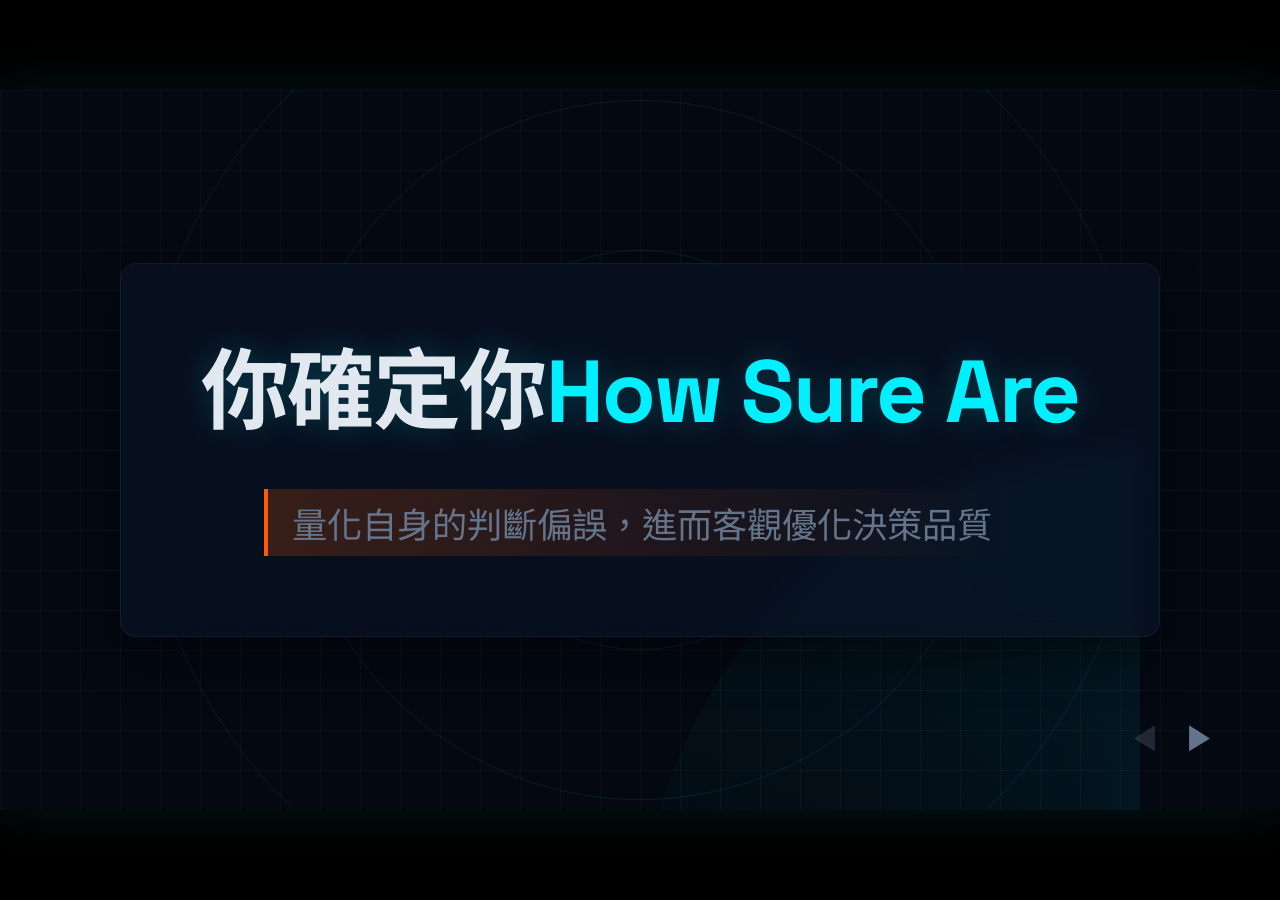
==== commit a2561e9b: "feat(brier_score): 新增「偏誤屬性升級攻略」頁面 - 於測驗解說後新增 Slide 4.1，提供盲目自信與保守避險的升級建議 - 同步更新 index.html (現代版) 與 in" ====
--- a/brier_score/index.html
+++ b/brier_score/index.html
@@ -210,7 +210,49 @@
             </div>
         </section>
 
-        <!-- Slide 5: Why honesty is best policy (Graph) [HIDDEN] -->
+        
+
+
+
+<!-- Slide 4.1: Advice for Bias -->
+<section class="slide" id="slide-4-1">
+<h2 style="font-size: 2.5rem; margin-top: 2rem;">偏誤屬性 <span class="accent">升級攻略</span></h2>
+<p style="font-size: 1.2rem; color: var(--text-muted); margin-top: 1rem;">測試後的決策建議</p>
+
+<div style="display: flex; justify-content: center; margin-top: 2rem; gap: 1.5rem; flex-wrap: wrap; overflow-y: auto; max-height: 70vh; padding-bottom: 2rem;">
+    
+    <!-- 盲目自信 -->
+    <div class="glass-panel" style="padding: 1.5rem; width: 100%; max-width: 400px; border-top: 4px solid #FF4757; text-align: left;">
+        <h4 style="color: #FF4757; margin-bottom: 1rem; font-family: 'Space Grotesk', sans-serif; font-size: 1.3rem; letter-spacing: 1px;">
+            💥 盲目自信 (Overconfident)
+        </h4>
+        <div style="font-size: 1rem; color: var(--text-main); line-height: 1.6;">
+            <p style="margin-bottom: 1rem;">衝動是魔鬼！彈弓拉太滿卻連連脫靶。<br>認清自己的「不知道」才是真智慧。</p>
+            <div style="background: rgba(0,0,0,0.6); padding: 1rem; border: 2px dashed #f8d820; border-radius: 8px;">
+                <span style="color: #f8d820; display: block; margin-bottom: 0.5rem; font-weight: bold;">💡 [ 升級攻略 ]</span>
+                <span style="color: #fff;">扣扳機前別急著 All-in！既然瞄準鏡可能有死角，就別輕易押上 95% 的信心籌碼。下次決策時，請強制把直覺的信心指數「打個八折」，給自己留點容錯空間，才是資深玩家的策略。</span>
+            </div>
+        </div>
+    </div>
+
+    <!-- 保守避險 -->
+    <div class="glass-panel" style="padding: 1.5rem; width: 100%; max-width: 400px; border-top: 4px solid #2ED573; text-align: left;">
+        <h4 style="color: #2ED573; margin-bottom: 1rem; font-family: 'Space Grotesk', sans-serif; font-size: 1.3rem; letter-spacing: 1px;">
+            🐢 保守避險 (Underconfident)
+        </h4>
+        <div style="font-size: 1rem; color: var(--text-main); line-height: 1.6;">
+            <p style="margin-bottom: 1rem;">你比想像中還要強！明明看準了卻不敢用力。<br>下次決策請勇敢相信自己的判斷！</p>
+            <div style="background: rgba(0,0,0,0.6); padding: 1rem; border: 2px dashed #f8d820; border-radius: 8px;">
+                <span style="color: #f8d820; display: block; margin-bottom: 0.5rem; font-weight: bold;">💡 [ 升級攻略 ]</span>
+                <span style="color: #fff;">你的帳面實力遠大於你的下注膽量！把「過度保守」的封印解除吧。下次遇到熟悉的領域，請勇敢把信心指數往上調 10%，你的判斷力值得更高的報酬！</span>
+            </div>
+        </div>
+    </div>
+
+</div>
+</section>
+
+<!-- Slide 5: Why honesty is best policy (Graph) [HIDDEN] -->
         <!-- 
         <section class="slide" id="slide-4-5">
             <h2 style="font-size: 3rem;">為什麼 <span class="accent">誠實</span> 是最佳策略？</h2>
